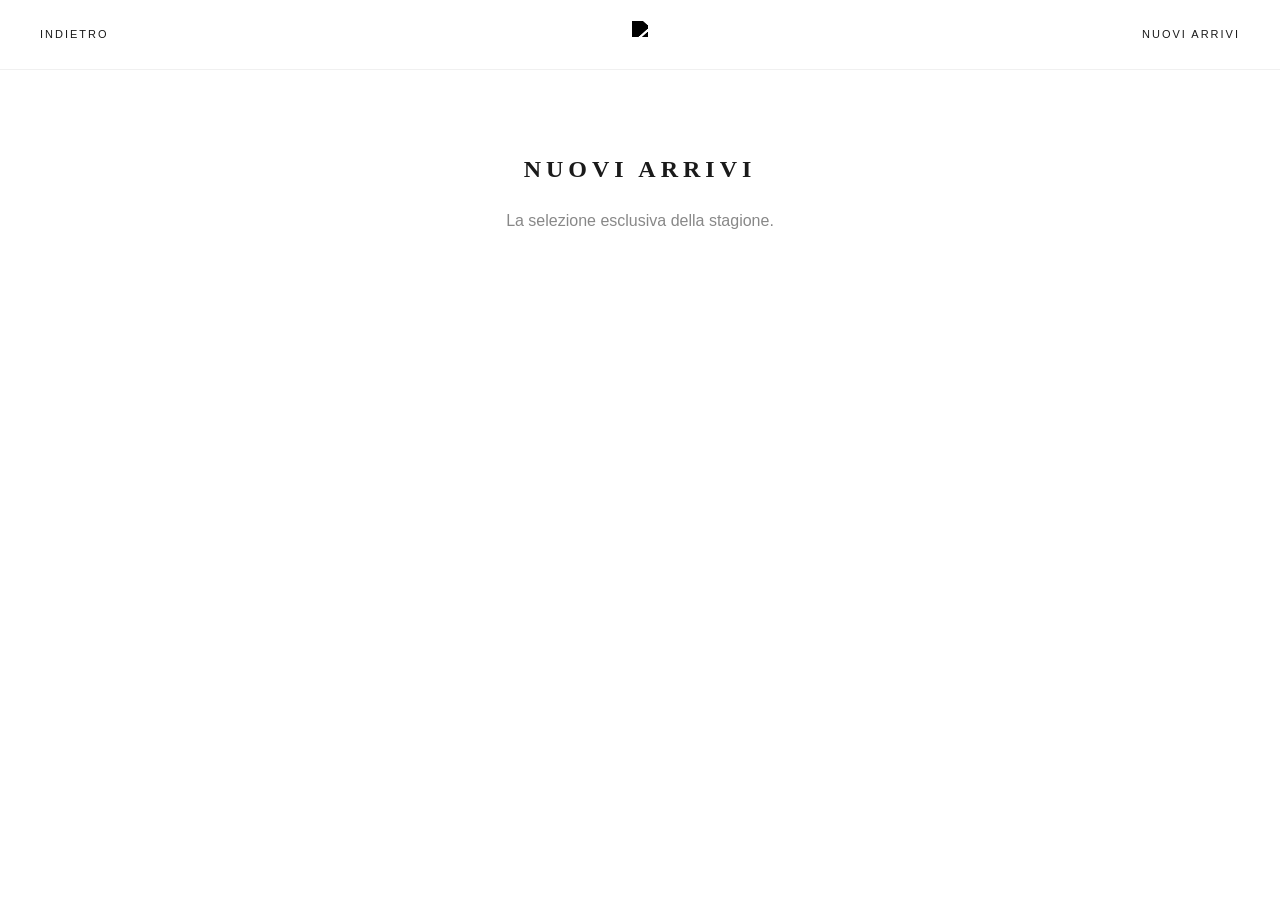
==== nuovi arrivi.html @ 4e627a47 "Update nuovi arrivi.html" ====
<!DOCTYPE html>
<html lang="it">
<head>
    <meta charset="UTF-8">
    <title>Nuovi Arrivi | COIN HOME</title>
    <link rel="stylesheet" href="style.css">
</head>
<body>
    <header>
        <div class="nav-left"><span onclick="location.href='index.html'">INDIETRO</span></div>
        <div class="logo-area"><img src="logo-coin-home-atelier.png" class="main-logo"></div>
        <div class="nav-right"><span>NUOVI ARRIVI</span></div>
    </header>

    <section style="padding: 150px 50px; text-align: center;">
        <h1 style="font-family: 'Tenor Sans'; letter-spacing: 5px;">NUOVI ARRIVI</h1>
        <p style="margin-top: 20px; color: #888;">La selezione esclusiva della stagione.</p>
        </section>
</body>
</html>
---- style.css ----
/* RESET E FONTS */
* { margin: 0; padding: 0; box-sizing: border-box; }
body { 
    font-family: 'Montserrat', sans-serif; 
    background: #fff; 
    color: #1a1a1a;
    line-height: 1.6;
}

h1, h2 { font-family: 'Tenor Sans', serif; text-transform: uppercase; letter-spacing: 4px; }

/* HEADER STILE GALLERIA D'ARTE */
header {
    position: fixed;
    top: 0; width: 100%;
    height: 70px;
    display: flex;
    justify-content: space-between;
    align-items: center;
    padding: 0 50px;
    background: rgba(255,255,255,0.95);
    z-index: 1000;
    border-bottom: 1px solid #f0f0f0;
}

.main-logo { height: 28px; filter: brightness(0); }

.nav-trigger, .search-trigger { 
    font-size: 11px; letter-spacing: 2px; cursor: pointer; text-transform: uppercase;
}

.vip-badge {
    font-size: 9px;
    background: #000;
    color: #fff;
    padding: 4px 10px;
    letter-spacing: 1px;
    margin-right: 20px;
}

/* HERO SECTION */
.hero {
    height: 100vh;
    background: #f9f9f9; /* Qui potrai mettere un'immagine di lino o interni */
    display: flex;
    align-items: center;
    justify-content: center;
    text-align: center;
    padding-top: 70px;
}

.hero h1 { font-size: 3rem; font-weight: 200; margin-bottom: 20px; }
.hero h1 span { font-weight: 400; color: #b0914f; } /* Oro opaco */

.btn-main {
    margin-top: 30px;
    padding: 15px 40px;
    background: #000;
    color: #fff;
    border: none;
    letter-spacing: 2px;
    cursor: pointer;
    transition: 0.3s;
}

.btn-main:hover { background: #b0914f; }

/* SIDE DRAWER */
.side-drawer {
    position: fixed;
    top: 0; left: -100%;
    width: 380px; height: 100%;
    background: #fff;
    z-index: 2000;
    transition: 0.6s cubic-bezier(0.19, 1, 0.22, 1);
    padding: 100px 50px;
}

.side-drawer.active { left: 0; }

.drawer-tag { font-size: 10px; color: #b0914f; margin-bottom: 30px; letter-spacing: 3px; }

.side-drawer ul { list-style: none; }
.side-drawer ul li { margin-bottom: 30px; }
.side-drawer ul li a { 
    text-decoration: none; color: #000; font-size: 18px; 
    text-transform: uppercase; letter-spacing: 2px;
}

.gold-link { color: #b0914f !important; font-weight: bold; }

/* PRODUCT GRID */
.vip-section { padding: 100px 50px; background: #fff; }
.section-title { text-align: center; margin-bottom: 60px; font-size: 1.5rem; }

.product-grid {
    display: grid;
    grid-template-columns: repeat(auto-fit, minmax(250px, 1fr));
    gap: 40px;
}

.product-card { position: relative; text-align: center; }
.product-img-placeholder { height: 350px; background: #f4f4f4; margin-bottom: 15px; }
.sale-tag { 
    position: absolute; top: 10px; left: 10px; 
    background: #b0914f; color: #fff; font-size: 10px; padding: 5px 10px; 
}

.old-price { text-decoration: line-through; color: #999; margin-right: 10px; }

@media (max-width: 768px) {
    header { padding: 0 20px; }
    .side-drawer { width: 100%; }
}
/* --- SEZIONE ARCHIVIO VIP --- */
.vip-archive {
    padding: 120px 40px;
    background: #fff;
}

.archive-header {
    text-align: center;
    margin-bottom: 80px;
}

.pre-title {
    font-size: 10px;
    letter-spacing: 3px;
    color: #b0914f; /* Oro opaco */
    font-weight: 600;
}

.section-desc {
    font-size: 14px;
    color: #666;
    max-width: 600px;
    margin: 20px auto;
    font-weight: 300;
}

/* GRID DEI PRODOTTI */
.product-grid {
    display: grid;
    grid-template-columns: repeat(auto-fit, minmax(300px, 1fr));
    gap: 40px;
}

.product-item {
    position: relative;
    overflow: hidden;
    transition: transform 0.3s ease;
}

.img-wrapper {
    position: relative;
    background: #f8f8f8;
    aspect-ratio: 3/4;
    overflow: hidden;
    margin-bottom: 15px;
}

.img-wrapper img {
    width: 100%;
    height: 100%;
    object-fit: cover;
    transition: scale 0.8s ease;
}

.product-item:hover img {
    scale: 1.05;
}

/* OVERLAY AL PASSAGGIO DEL MOUSE */
.overlay-buy {
    position: absolute;
    bottom: -50px;
    left: 0;
    width: 100%;
    height: 50px;
    background: #000;
    color: #fff;
    display: flex;
    align-items: center;
    justify-content: center;
    font-size: 11px;
    letter-spacing: 2px;
    transition: bottom 0.3s ease;
    cursor: pointer;
}

.product-item:hover .overlay-buy {
    bottom: 0;
}

/* TAG SCONTO */
.badge-discount {
    position: absolute;
    top: 15px;
    left: 15px;
    background: #000;
    color: #fff;
    font-size: 10px;
    padding: 5px 12px;
    z-index: 5;
    font-weight: 600;
}

/* INFO PRODOTTO */
.product-info h3 {
    font-size: 13px;
    font-weight: 400;
    margin-bottom: 8px;
    text-transform: uppercase;
    letter-spacing: 1px;
}

.category {
    font-size: 9px;
    color: #b0914f;
    display: block;
    margin-bottom: 5px;
    letter-spacing: 1px;
}

.price {
    font-size: 14px;
    font-weight: 500;
}

.old-price {
    text-decoration: line-through;
    color: #aaa;
    margin-right: 10px;
    font-weight: 300;
}
/* --- SEARCH OVERLAY MODERNO --- */
.search-modal {
    position: fixed;
    top: 0; left: 0;
    width: 100%; height: 100%;
    background: rgba(255, 255, 255, 0.95); /* Bianco quasi totale */
    backdrop-filter: blur(15px); /* Sfoca il sito dietro - Effetto Apple/Zara */
    z-index: 9999;
    display: flex;
    justify-content: center;
    align-items: center;
    opacity: 0;
    visibility: hidden;
    transition: all 0.5s cubic-bezier(0.19, 1, 0.22, 1);
}

.search-modal.active {
    opacity: 1;
    visibility: visible;
}

.search-content {
    width: 80%;
    max-width: 900px;
    text-align: center;
}

#ultra-search-input {
    width: 100%;
    border: none;
    background: transparent;
    font-size: 50px; /* Testo gigante e impattante */
    font-family: 'Tenor Sans', serif;
    text-transform: uppercase;
    letter-spacing: 6px;
    outline: none;
    text-align: center;
    color: #000;
}

.search-underline {
    height: 1px;
    background: #000;
    width: 0;
    margin: 20px auto;
    transition: width 1s ease 0.3s;
}

.search-modal.active .search-underline {
    width: 100%;
}

.search-tip {
    font-size: 10px;
    letter-spacing: 3px;
    color: #888;
    margin-top: 30px;
}

.close-search {
    position: absolute;
    top: 40px; right: 50px;
    font-size: 50px;
    cursor: pointer;
    font-weight: 100;
}
/* --- FIX HEADER DISTRIBUZIONE --- */
header {
    display: flex !important;
    justify-content: space-between !important; /* Spinge i tre blocchi ai lati e al centro */
    align-items: center !important;
    padding: 0 40px !important;
    height: 70px !important;
    position: fixed !important;
    width: 100%;
    background: #fff;
    z-index: 1000;
}

.nav-left, .nav-right {
    flex: 1; /* Forza i lati ad avere la stessa larghezza per centrare il logo */
    font-size: 11px;
    letter-spacing: 2px;
    text-transform: uppercase;
}

.nav-right {
    display: flex;
    justify-content: flex-end;
    align-items: center;
    gap: 20px;
}

.menu-trigger, .search-trigger {
    cursor: pointer;
    transition: opacity 0.3s;
}

.menu-trigger:hover, .search-trigger:hover {
    opacity: 0.5;
}

/* Assicurati che il logo sia centrale */
.logo-area {
    display: flex;
    justify-content: center;
    align-items: center;
}
header {
    display: flex !important;
    justify-content: space-between;
    align-items: center;
    padding: 0 40px;
    height: 80px;
    position: fixed;
    top: 0;
    width: 100%;
    background: rgba(255, 255, 255, 0.98);
    z-index: 2000; /* Deve stare sopra a tutto */
    border-bottom: 1px solid #f0f0f0;
}

/* Distribuzione equa dei tre spazi */
.nav-left, .nav-right, .logo-area {
    flex: 1;
    display: flex;
    align-items: center;
}

.logo-area { justify-content: center; }
.nav-right { justify-content: flex-end; gap: 25px; }

.menu-trigger, .search-trigger {
    font-size: 11px;
    letter-spacing: 2px;
    cursor: pointer;
    text-transform: uppercase;
}

/* Stile per il pannello laterale che si apre */
.side-drawer {
    position: fixed;
    top: 0;
    left: -100%; /* Nascosto */
    width: 350px;
    height: 100%;
    background: #fff;
    z-index: 3000;
    transition: 0.5s cubic-bezier(0.77, 0, 0.175, 1);
    padding: 80px 40px;
    box-shadow: 15px 0 50px rgba(0,0,0,0.05);
}

.side-drawer.active {
    left: 0; /* Entra in scena */
}
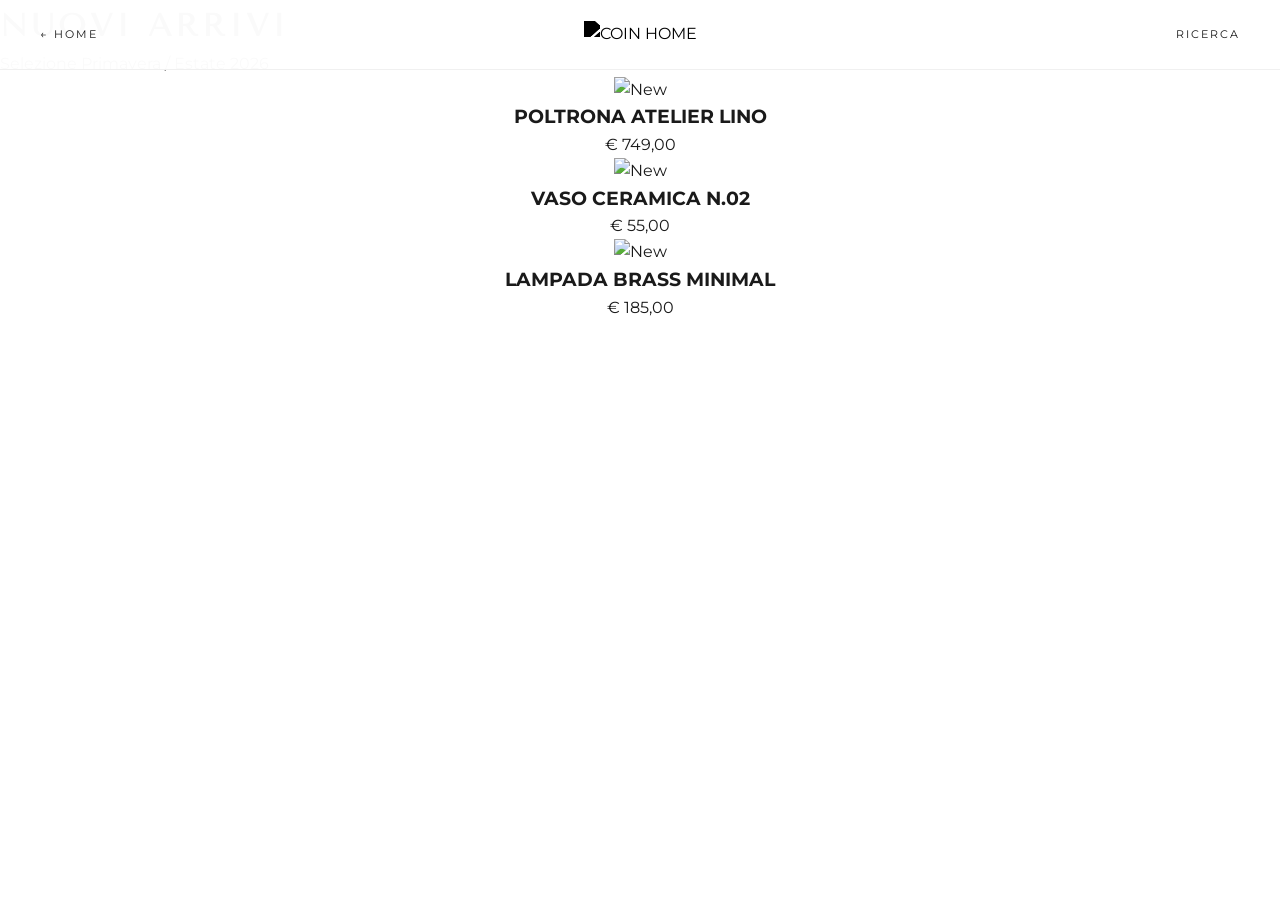
==== commit 41c51c07: "Update nuovi arrivi.html" ====
--- a/nuovi arrivi.html
+++ b/nuovi arrivi.html
@@ -2,19 +2,72 @@
 <html lang="it">
 <head>
     <meta charset="UTF-8">
-    <title>Nuovi Arrivi | COIN HOME</title>
+    <meta name="viewport" content="width=device-width, initial-scale=1.0">
+    <title>Nuovi Arrivi | COIN HOME ATELIER</title>
     <link rel="stylesheet" href="style.css">
+    <link href="https://fonts.googleapis.com/css2?family=Tenor+Sans&family=Montserrat:wght@200;300&display=swap" rel="stylesheet">
 </head>
-<body>
+<body class="page-arrivals">
+
     <header>
-        <div class="nav-left"><span onclick="location.href='index.html'">INDIETRO</span></div>
-        <div class="logo-area"><img src="logo-coin-home-atelier.png" class="main-logo"></div>
-        <div class="nav-right"><span>NUOVI ARRIVI</span></div>
+        <div class="nav-left" onclick="location.href='index.html'">
+            <span class="back-btn">← HOME</span>
+        </div>
+        <div class="logo-area">
+            <img src="logo-coin-home-atelier.png" alt="COIN HOME" class="main-logo">
+        </div>
+        <div class="nav-right">
+            <span class="search-trigger" onclick="openUltraSearch()">RICERCA</span>
+        </div>
     </header>
 
-    <section style="padding: 150px 50px; text-align: center;">
-        <h1 style="font-family: 'Tenor Sans'; letter-spacing: 5px;">NUOVI ARRIVI</h1>
-        <p style="margin-top: 20px; color: #888;">La selezione esclusiva della stagione.</p>
-        </section>
+    <main class="arrivals-container">
+        <div class="arrivals-header">
+            <h1>NUOVI ARRIVI</h1>
+            <p>Selezione Primavera / Estate 2026</p>
+        </div>
+
+        <div class="arrivals-grid">
+            <div class="product-card tall">
+                <div class="img-box">
+                    <img src="https://images.unsplash.com/photo-1616489953149-804364409514?q=80&w=1000" alt="New">
+                </div>
+                <div class="info">
+                    <h3>POLTRONA ATELIER LINO</h3>
+                    <p>€ 749,00</p>
+                </div>
+            </div>
+
+            <div class="product-card">
+                <div class="img-box">
+                    <img src="https://images.unsplash.com/photo-1586023492125-27b2c045efd7?q=80&w=800" alt="New">
+                </div>
+                <div class="info">
+                    <h3>VASO CERAMICA N.02</h3>
+                    <p>€ 55,00</p>
+                </div>
+            </div>
+
+            <div class="product-card">
+                <div class="img-box">
+                    <img src="https://images.unsplash.com/photo-1513519247388-4e282650d44d?q=80&w=800" alt="New">
+                </div>
+                <div class="info">
+                    <h3>LAMPADA BRASS MINIMAL</h3>
+                    <p>€ 185,00</p>
+                </div>
+            </div>
+        </div>
+    </main>
+
+    <div id="search-overlay" class="search-modal">
+        <span class="close-search" onclick="closeUltraSearch()">×</span>
+        <div class="search-content">
+            <input type="text" id="ultra-search-input" placeholder="CERCA NEI NUOVI ARRIVI...">
+            <div class="search-underline"></div>
+        </div>
+    </div>
+
+    <script src="script.js"></script>
 </body>
 </html>
--- a/style.css
+++ b/style.css
@@ -112,6 +112,7 @@
     header { padding: 0 20px; }
     .side-drawer { width: 100%; }
 }
+
 /* --- SEZIONE ARCHIVIO VIP --- */
 .vip-archive {
     padding: 120px 40px;
@@ -233,30 +234,57 @@
     margin-right: 10px;
     font-weight: 300;
 }
-/* --- SEARCH OVERLAY MODERNO --- */
-.search-modal {
+/* --- LOGICA BARRA DI RICERCA --- */
+#search-input {
+    width: 0;
+    opacity: 0;
+    border: none;
+    border-bottom: 1px solid #000; /* Linea sottile stile Zara */
+    outline: none;
+    font-size: 11px;
+    letter-spacing: 1px;
+    text-transform: uppercase;
+    transition: all 0.4s cubic-bezier(0.4, 0, 0.2, 1);
+    background: transparent;
+    padding: 5px 0;
+}
+
+/* Questa classe viene attivata dal JavaScript */
+#search-input.active {
+    width: 180px; /* La barra si allunga */
+    opacity: 1;
+    margin-right: 15px;
+}
+
+.search-trigger {
+    cursor: pointer;
+    font-size: 11px;
+    letter-spacing: 2px;
+}
+/* --- SEARCH OVERLAY ULTRA-MODERN --- */
+.search-overlay {
     position: fixed;
     top: 0; left: 0;
     width: 100%; height: 100%;
-    background: rgba(255, 255, 255, 0.95); /* Bianco quasi totale */
-    backdrop-filter: blur(15px); /* Sfoca il sito dietro - Effetto Apple/Zara */
-    z-index: 9999;
+    background: rgba(255, 255, 255, 0.98); /* Bianco quasi totale */
+    backdrop-filter: blur(10px); /* Sfoca il sito dietro */
+    z-index: 3000;
     display: flex;
     justify-content: center;
     align-items: center;
     opacity: 0;
     visibility: hidden;
-    transition: all 0.5s cubic-bezier(0.19, 1, 0.22, 1);
-}
-
-.search-modal.active {
+    transition: all 0.4s cubic-bezier(0.16, 1, 0.3, 1);
+}
+
+.search-overlay.active {
     opacity: 1;
     visibility: visible;
 }
 
-.search-content {
+.search-modal-content {
     width: 80%;
-    max-width: 900px;
+    max-width: 800px;
     text-align: center;
 }
 
@@ -264,41 +292,45 @@
     width: 100%;
     border: none;
     background: transparent;
-    font-size: 50px; /* Testo gigante e impattante */
+    font-size: 40px; /* Testo grande e impattante */
     font-family: 'Tenor Sans', serif;
     text-transform: uppercase;
-    letter-spacing: 6px;
+    letter-spacing: 5px;
     outline: none;
     text-align: center;
     color: #000;
 }
 
-.search-underline {
+.search-line {
     height: 1px;
     background: #000;
     width: 0;
     margin: 20px auto;
-    transition: width 1s ease 0.3s;
-}
-
-.search-modal.active .search-underline {
-    width: 100%;
-}
-
-.search-tip {
+    transition: width 0.8s ease 0.2s;
+}
+
+.search-overlay.active .search-line {
+    width: 100%;
+}
+
+.search-hint {
     font-size: 10px;
-    letter-spacing: 3px;
-    color: #888;
-    margin-top: 30px;
+    letter-spacing: 2px;
+    color: #999;
+    text-transform: uppercase;
+    margin-top: 20px;
 }
 
 .close-search {
     position: absolute;
     top: 40px; right: 50px;
-    font-size: 50px;
-    cursor: pointer;
-    font-weight: 100;
-}
+    font-size: 40px;
+    cursor: pointer;
+    font-weight: 200;
+}
+
+/* Nascondi lo scroll quando la ricerca è aperta */
+body.no-scroll { overflow: hidden; }
 /* --- FIX HEADER DISTRIBUZIONE --- */
 header {
     display: flex !important;
@@ -389,3 +421,37 @@
 .side-drawer.active {
     left: 0; /* Entra in scena */
 }
+/* Stile base del menu (nascosto a sinistra) */
+.side-drawer {
+    position: fixed;
+    top: 0;
+    left: -100%; /* Fuori dallo schermo */
+    width: 300px;
+    height: 100%;
+    background: #fff;
+    z-index: 3000;
+    transition: all 0.5s cubic-bezier(0.77, 0, 0.175, 1);
+    padding: 80px 40px;
+    box-shadow: 10px 0 30px rgba(0,0,0,0.05);
+}
+
+/* Quando il menu è ATTIVO (cliccato) */
+.side-drawer.active {
+    left: 0; /* Entra in scena */
+}
+
+/* Overlay Ricerca (nascosto di default) */
+.search-modal {
+    position: fixed;
+    top: 0; left: 0;
+    width: 100%; height: 100%;
+    background: rgba(255,255,255,0.98);
+    z-index: 4000;
+    display: none; /* Nascosto */
+    align-items: center;
+    justify-content: center;
+}
+
+.search-modal.active {
+    display: flex; /* Appare quando clicchi */
+}
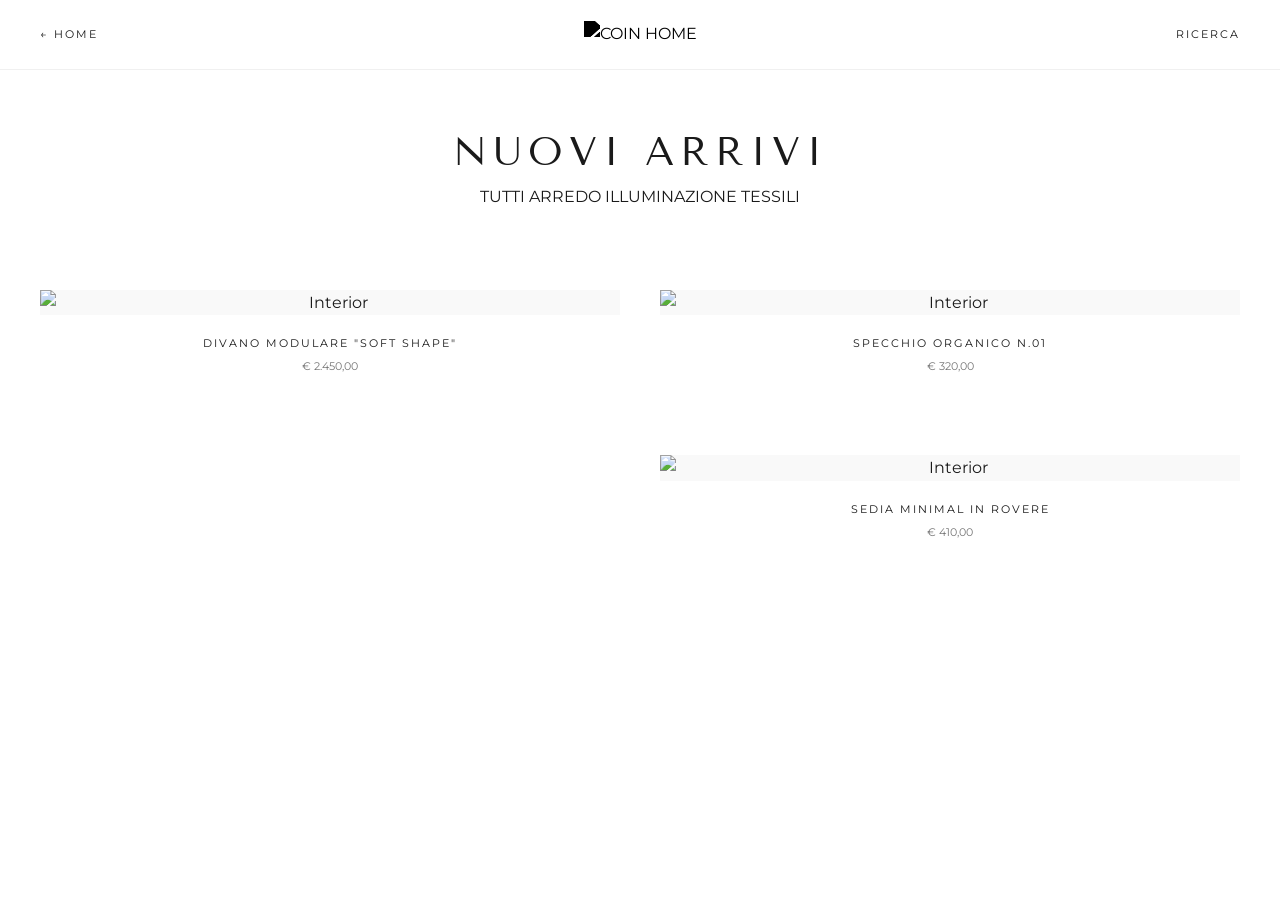
==== commit d51b9529: "Update nuovi arrivi.html" ====
--- a/nuovi arrivi.html
+++ b/nuovi arrivi.html
@@ -20,45 +20,50 @@
             <span class="search-trigger" onclick="openUltraSearch()">RICERCA</span>
         </div>
     </header>
+<main class="arrivals-container">
+    <div class="arrivals-header">
+        <h1>NUOVI ARRIVI</h1>
+        <div class="filter-bar">
+            <span>TUTTI</span>
+            <span>ARREDO</span>
+            <span>ILLUMINAZIONE</span>
+            <span>TESSILI</span>
+        </div>
+    </div>
 
-    <main class="arrivals-container">
-        <div class="arrivals-header">
-            <h1>NUOVI ARRIVI</h1>
-            <p>Selezione Primavera / Estate 2026</p>
+    <div class="arrivals-grid">
+        <div class="product-card tall">
+            <div class="img-box">
+                <img src="https://images.unsplash.com/photo-1618221195710-dd6b41faaea6?q=80&w=1200" alt="Interior">
+            </div>
+            <div class="info">
+                <h3>DIVANO MODULARE "SOFT SHAPE"</h3>
+                <p>€ 2.450,00</p>
+            </div>
         </div>
 
-        <div class="arrivals-grid">
-            <div class="product-card tall">
-                <div class="img-box">
-                    <img src="https://images.unsplash.com/photo-1616489953149-804364409514?q=80&w=1000" alt="New">
-                </div>
-                <div class="info">
-                    <h3>POLTRONA ATELIER LINO</h3>
-                    <p>€ 749,00</p>
-                </div>
+        <div class="product-card">
+            <div class="img-box">
+                <img src="https://images.unsplash.com/photo-1615876234886-fd9a39faa97f?q=80&w=800" alt="Interior">
             </div>
-
-            <div class="product-card">
-                <div class="img-box">
-                    <img src="https://images.unsplash.com/photo-1586023492125-27b2c045efd7?q=80&w=800" alt="New">
-                </div>
-                <div class="info">
-                    <h3>VASO CERAMICA N.02</h3>
-                    <p>€ 55,00</p>
-                </div>
-            </div>
-
-            <div class="product-card">
-                <div class="img-box">
-                    <img src="https://images.unsplash.com/photo-1513519247388-4e282650d44d?q=80&w=800" alt="New">
-                </div>
-                <div class="info">
-                    <h3>LAMPADA BRASS MINIMAL</h3>
-                    <p>€ 185,00</p>
-                </div>
+            <div class="info">
+                <h3>SPECCHIO ORGANICO N.01</h3>
+                <p>€ 320,00</p>
             </div>
         </div>
-    </main>
+
+        <div class="product-card">
+            <div class="img-box">
+                <img src="https://images.unsplash.com/photo-1634712282287-14ed57b9cc89?q=80&w=800" alt="Interior">
+            </div>
+            <div class="info">
+                <h3>SEDIA MINIMAL IN ROVERE</h3>
+                <p>€ 410,00</p>
+            </div>
+        </div>
+    </div>
+</main>
+
 
     <div id="search-overlay" class="search-modal">
         <span class="close-search" onclick="closeUltraSearch()">×</span>
--- a/style.css
+++ b/style.css
@@ -455,3 +455,82 @@
 .search-modal.active {
     display: flex; /* Appare quando clicchi */
 }
+/* --- STILE PAGINA NUOVI ARRIVI --- */
+.page-arrivals { background: #fff; }
+
+.arrivals-container {
+    padding: 120px 40px 60px 40px;
+    max-width: 1400px;
+    margin: 0 auto;
+}
+
+.arrivals-header {
+    text-align: center;
+    margin-bottom: 80px;
+}
+
+.arrivals-header h1 {
+    font-family: 'Tenor Sans', serif;
+    font-size: 2.5rem;
+    font-weight: 200;
+    letter-spacing: 6px;
+}
+
+.arrivals-header p {
+    font-size: 11px;
+    letter-spacing: 3px;
+    color: #999;
+    text-transform: uppercase;
+    margin-top: 15px;
+}
+
+/* Griglia Editoriale */
+.arrivals-grid {
+    display: grid;
+    grid-template-columns: repeat(2, 1fr);
+    gap: 40px;
+}
+
+.product-card {
+    position: relative;
+    margin-bottom: 40px;
+}
+
+.product-card.tall {
+    grid-row: span 2;
+}
+
+.product-card .img-box {
+    background: #f9f9f9;
+    overflow: hidden;
+    margin-bottom: 20px;
+}
+
+.product-card img {
+    width: 100%;
+    height: auto;
+    display: block;
+    transition: transform 0.8s ease;
+}
+
+.product-card:hover img {
+    transform: scale(1.03);
+}
+
+.product-card .info h3 {
+    font-size: 11px;
+    letter-spacing: 2px;
+    font-weight: 400;
+}
+
+.product-card .info p {
+    font-size: 11px;
+    color: #777;
+    margin-top: 5px;
+}
+
+/* Responsive Mobile */
+@media (max-width: 768px) {
+    .arrivals-grid { grid-template-columns: 1fr; }
+    .arrivals-header h1 { font-size: 1.8rem; }
+}
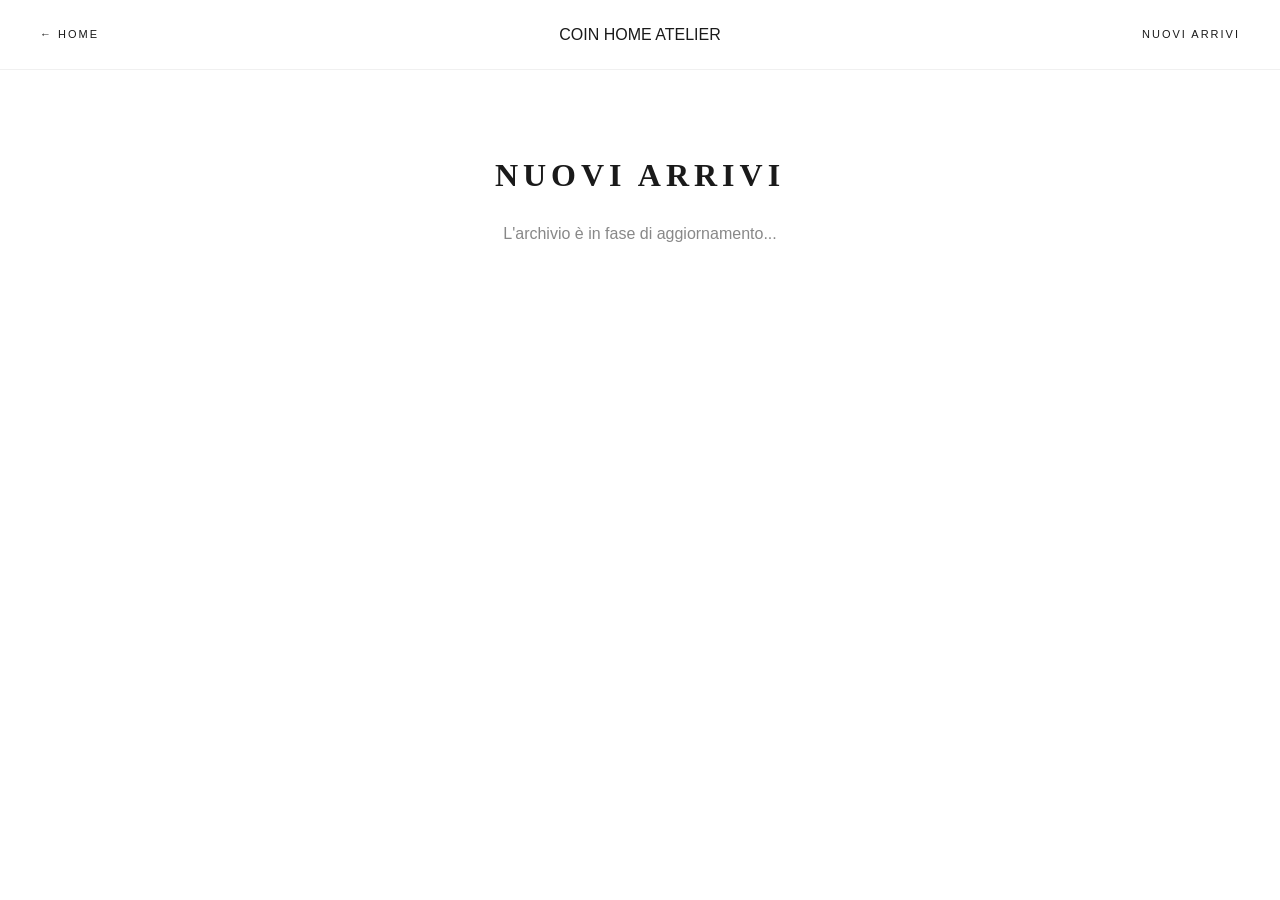
==== commit 84b35cf7: "Update nuovi arrivi.html" ====
--- a/nuovi arrivi.html
+++ b/nuovi arrivi.html
@@ -3,76 +3,18 @@
 <head>
     <meta charset="UTF-8">
     <meta name="viewport" content="width=device-width, initial-scale=1.0">
-    <title>Nuovi Arrivi | COIN HOME ATELIER</title>
-    <link rel="stylesheet" href="style.css">
-    <link href="https://fonts.googleapis.com/css2?family=Tenor+Sans&family=Montserrat:wght@200;300&display=swap" rel="stylesheet">
-</head>
-<body class="page-arrivals">
+    <title>Nuovi Arrivi | COIN HOME</title>
+    <link rel="stylesheet" href="style.css"> </head>
+<body>
+    <header>
+        <div class="nav-left" onclick="window.location.href='index.html'" style="cursor:pointer;">← HOME</div>
+        <div class="logo-area">COIN HOME ATELIER</div>
+        <div class="nav-right">NUOVI ARRIVI</div>
+    </header>
 
-    <header>
-        <div class="nav-left" onclick="location.href='index.html'">
-            <span class="back-btn">← HOME</span>
-        </div>
-        <div class="logo-area">
-            <img src="logo-coin-home-atelier.png" alt="COIN HOME" class="main-logo">
-        </div>
-        <div class="nav-right">
-            <span class="search-trigger" onclick="openUltraSearch()">RICERCA</span>
-        </div>
-    </header>
-<main class="arrivals-container">
-    <div class="arrivals-header">
-        <h1>NUOVI ARRIVI</h1>
-        <div class="filter-bar">
-            <span>TUTTI</span>
-            <span>ARREDO</span>
-            <span>ILLUMINAZIONE</span>
-            <span>TESSILI</span>
-        </div>
-    </div>
-
-    <div class="arrivals-grid">
-        <div class="product-card tall">
-            <div class="img-box">
-                <img src="https://images.unsplash.com/photo-1618221195710-dd6b41faaea6?q=80&w=1200" alt="Interior">
-            </div>
-            <div class="info">
-                <h3>DIVANO MODULARE "SOFT SHAPE"</h3>
-                <p>€ 2.450,00</p>
-            </div>
-        </div>
-
-        <div class="product-card">
-            <div class="img-box">
-                <img src="https://images.unsplash.com/photo-1615876234886-fd9a39faa97f?q=80&w=800" alt="Interior">
-            </div>
-            <div class="info">
-                <h3>SPECCHIO ORGANICO N.01</h3>
-                <p>€ 320,00</p>
-            </div>
-        </div>
-
-        <div class="product-card">
-            <div class="img-box">
-                <img src="https://images.unsplash.com/photo-1634712282287-14ed57b9cc89?q=80&w=800" alt="Interior">
-            </div>
-            <div class="info">
-                <h3>SEDIA MINIMAL IN ROVERE</h3>
-                <p>€ 410,00</p>
-            </div>
-        </div>
-    </div>
-</main>
-
-
-    <div id="search-overlay" class="search-modal">
-        <span class="close-search" onclick="closeUltraSearch()">×</span>
-        <div class="search-content">
-            <input type="text" id="ultra-search-input" placeholder="CERCA NEI NUOVI ARRIVI...">
-            <div class="search-underline"></div>
-        </div>
-    </div>
-
-    <script src="script.js"></script>
+    <main style="padding-top: 150px; text-align: center;">
+        <h1 style="font-family: serif; letter-spacing: 5px;">NUOVI ARRIVI</h1>
+        <p style="color: #888; margin-top: 20px;">L'archivio è in fase di aggiornamento...</p>
+    </main>
 </body>
-</html>
+</html
--- a/style.css
+++ b/style.css
@@ -455,82 +455,60 @@
 .search-modal.active {
     display: flex; /* Appare quando clicchi */
 }
-/* --- STILE PAGINA NUOVI ARRIVI --- */
-.page-arrivals { background: #fff; }
-
-.arrivals-container {
-    padding: 120px 40px 60px 40px;
-    max-width: 1400px;
-    margin: 0 auto;
-}
-
-.arrivals-header {
-    text-align: center;
-    margin-bottom: 80px;
-}
+/* --- PAGINA NUOVI ARRIVI --- */
+.arrivals-container { padding: 140px 20px 60px; max-width: 1600px; margin: 0 auto; }
 
 .arrivals-header h1 {
     font-family: 'Tenor Sans', serif;
-    font-size: 2.5rem;
+    font-size: 32px;
+    letter-spacing: 8px;
+    text-align: center;
+    margin-bottom: 30px;
     font-weight: 200;
-    letter-spacing: 6px;
-}
-
-.arrivals-header p {
-    font-size: 11px;
-    letter-spacing: 3px;
-    color: #999;
-    text-transform: uppercase;
-    margin-top: 15px;
-}
-
-/* Griglia Editoriale */
+}
+
+.filter-bar {
+    display: flex;
+    justify-content: center;
+    gap: 30px;
+    margin-bottom: 60px;
+    font-size: 10px;
+    letter-spacing: 2px;
+    color: #888;
+}
+
+.filter-bar span { cursor: pointer; transition: 0.3s; border-bottom: 1px solid transparent; padding-bottom: 5px; }
+.filter-bar span:hover { color: #000; border-bottom: 1px solid #000; }
+
+/* Griglia Asimmetrica */
 .arrivals-grid {
     display: grid;
     grid-template-columns: repeat(2, 1fr);
-    gap: 40px;
-}
-
-.product-card {
-    position: relative;
-    margin-bottom: 40px;
-}
-
-.product-card.tall {
-    grid-row: span 2;
-}
+    gap: 30px;
+}
+
+.product-card.tall { grid-row: span 2; }
 
 .product-card .img-box {
-    background: #f9f9f9;
+    background: #f7f7f7;
+    aspect-ratio: 4/5;
     overflow: hidden;
-    margin-bottom: 20px;
 }
 
 .product-card img {
-    width: 100%;
-    height: auto;
-    display: block;
-    transition: transform 0.8s ease;
-}
-
-.product-card:hover img {
-    transform: scale(1.03);
-}
-
-.product-card .info h3 {
-    font-size: 11px;
-    letter-spacing: 2px;
-    font-weight: 400;
-}
-
-.product-card .info p {
-    font-size: 11px;
-    color: #777;
-    margin-top: 5px;
-}
-
-/* Responsive Mobile */
+    width: 100%; height: 100%;
+    object-fit: cover;
+    transition: transform 1.2s cubic-bezier(0.16, 1, 0.3, 1);
+}
+
+.product-card:hover img { transform: scale(1.05); }
+
+.product-card .info { padding: 20px 0; text-align: left; }
+.product-card .info h3 { font-size: 11px; letter-spacing: 2px; font-weight: 300; }
+.product-card .info p { font-size: 11px; color: #999; margin-top: 8px; }
+
+/* Mobile */
 @media (max-width: 768px) {
     .arrivals-grid { grid-template-columns: 1fr; }
-    .arrivals-header h1 { font-size: 1.8rem; }
-}
+    .filter-bar { gap: 15px; font-size: 9px; }
+}
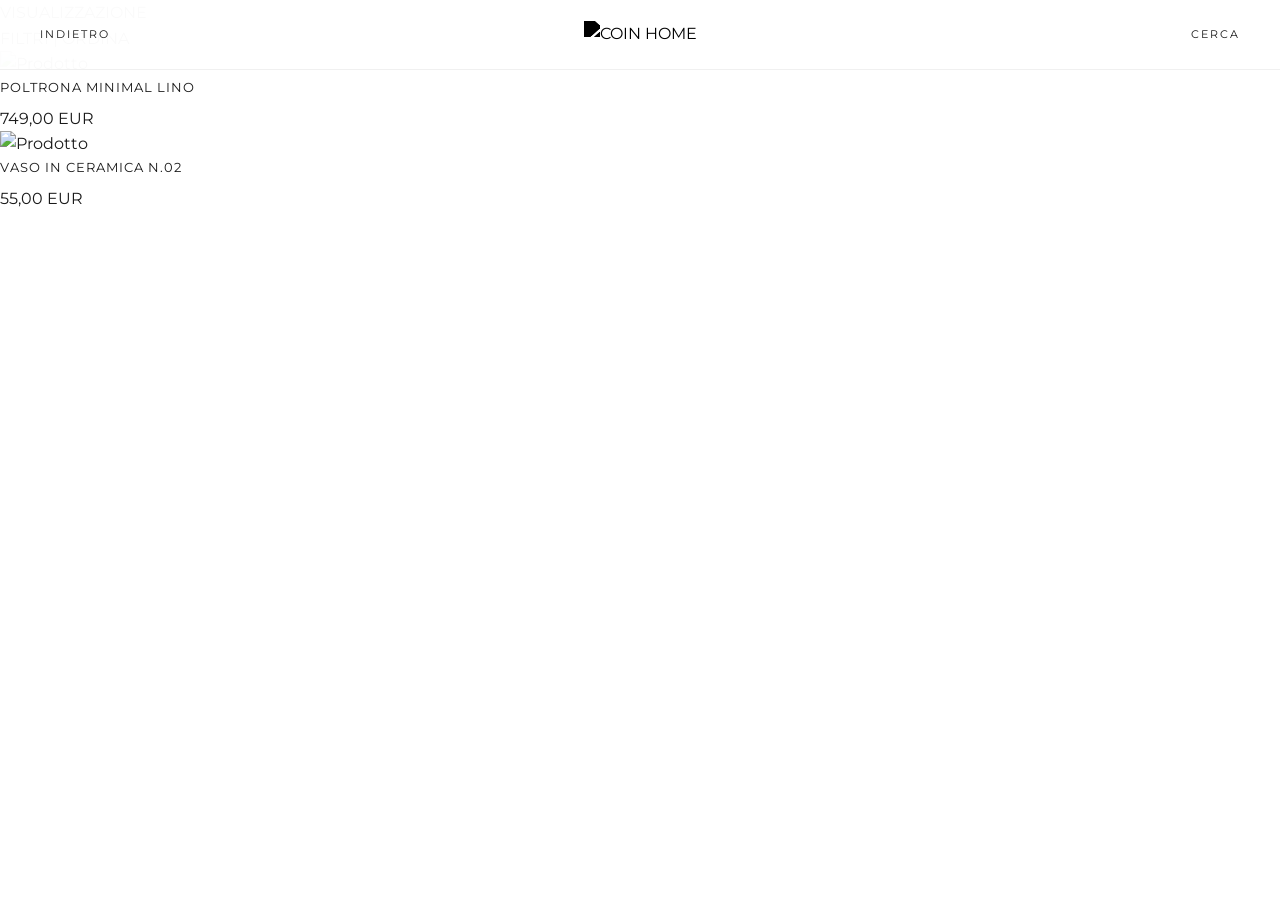
==== commit ada76126: "Update nuovi arrivi.html" ====
--- a/nuovi arrivi.html
+++ b/nuovi arrivi.html
@@ -3,18 +3,66 @@
 <head>
     <meta charset="UTF-8">
     <meta name="viewport" content="width=device-width, initial-scale=1.0">
-    <title>Nuovi Arrivi | COIN HOME</title>
-    <link rel="stylesheet" href="style.css"> </head>
+    <title>Nuovi Arrivi | COIN HOME ATELIER</title>
+    <link rel="stylesheet" href="style.css">
+    <link href="https://fonts.googleapis.com/css2?family=Montserrat:wght@200;300;400&display=swap" rel="stylesheet">
+</head>
 <body>
+
     <header>
-        <div class="nav-left" onclick="window.location.href='index.html'" style="cursor:pointer;">← HOME</div>
-        <div class="logo-area">COIN HOME ATELIER</div>
-        <div class="nav-right">NUOVI ARRIVI</div>
+        <div class="nav-left" onclick="location.href='index.html'">
+            <span class="back-btn">INDIETRO</span>
+        </div>
+        <div class="logo-area">
+            <img src="logo-coin-home-atelier.png" alt="COIN HOME" class="main-logo">
+        </div>
+        <div class="nav-right">
+            <span class="search-trigger" onclick="openUltraSearch()">CERCA</span>
+        </div>
     </header>
 
-    <main style="padding-top: 150px; text-align: center;">
-        <h1 style="font-family: serif; letter-spacing: 5px;">NUOVI ARRIVI</h1>
-        <p style="color: #888; margin-top: 20px;">L'archivio è in fase di aggiornamento...</p>
+    <main class="arrivals-wrapper">
+        <div class="zara-controls">
+            <div class="control-group">
+                <span class="label">VISUALIZZAZIONE</span>
+                <div class="view-indicator">
+                    <div class="line"></div>
+                    <div class="dot"></div>
+                </div>
+            </div>
+            <div class="control-group">
+                <span class="filter-btn">FILTRI</span>
+                <span class="separator">|</span>
+                <span class="sort-btn">ORDINA</span>
+            </div>
+        </div>
+
+        <div class="products-grid">
+            <div class="product-item">
+                <img src="https://images.unsplash.com/photo-1616489953149-804364409514?q=80&w=800" alt="Prodotto">
+                <div class="product-info">
+                    <h3>POLTRONA MINIMAL LINO</h3>
+                    <p>749,00 EUR</p>
+                </div>
+            </div>
+            <div class="product-item">
+                <img src="https://images.unsplash.com/photo-1586023492125-27b2c045efd7?q=80&w=800" alt="Prodotto">
+                <div class="product-info">
+                    <h3>VASO IN CERAMICA N.02</h3>
+                    <p>55,00 EUR</p>
+                </div>
+            </div>
+        </div>
     </main>
+
+    <div id="search-overlay" class="search-modal">
+        <span class="close-search" onclick="closeUltraSearch()">×</span>
+        <div class="search-content">
+            <input type="text" id="ultra-search-input" placeholder="COSA CERCHI?">
+            <div class="underline"></div>
+        </div>
+    </div>
+
+    <script src="script.js"></script>
 </body>
-</html
+</html>
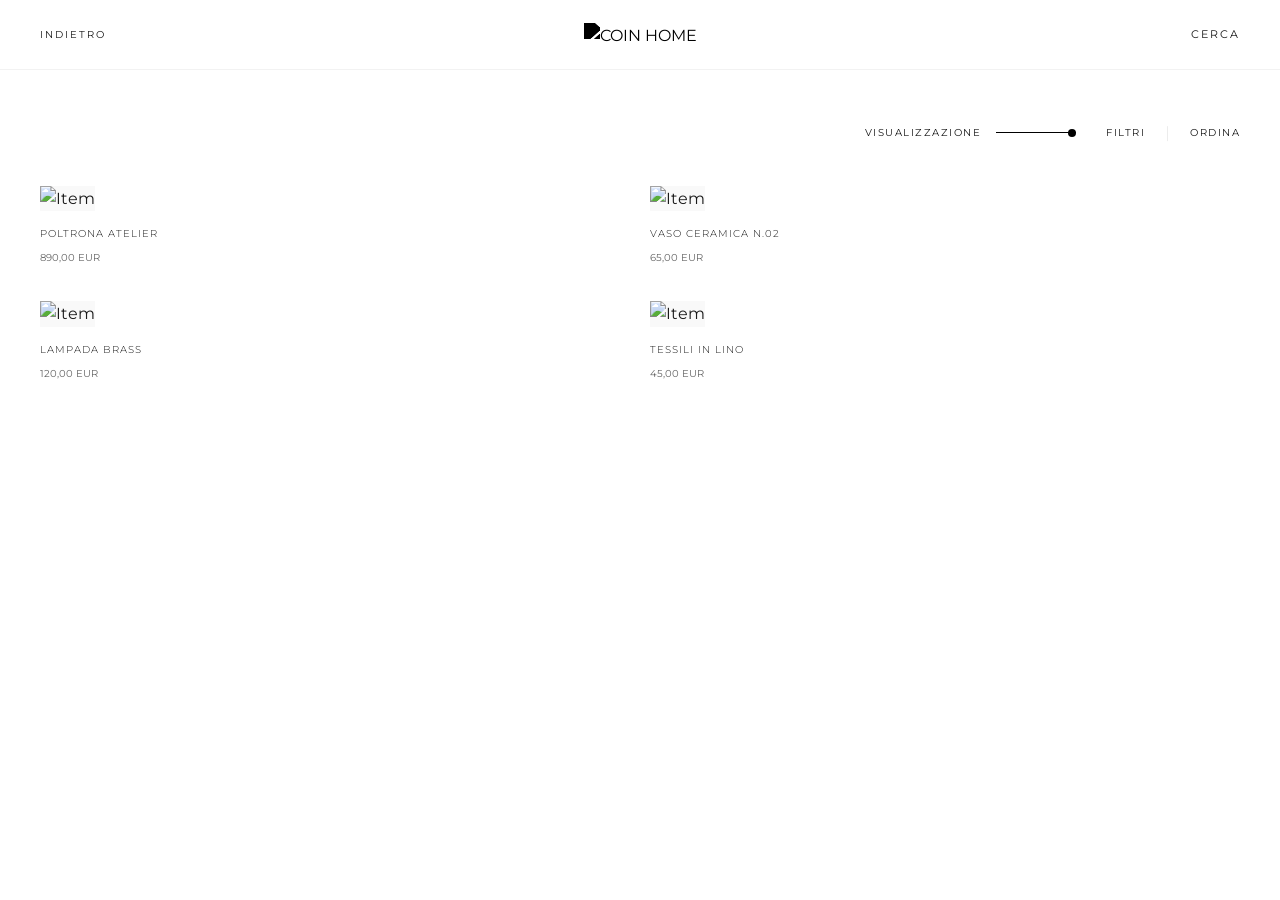
==== commit efc4f23c: "Update nuovi arrivi.html" ====
--- a/nuovi arrivi.html
+++ b/nuovi arrivi.html
@@ -23,46 +23,60 @@
 
     <main class="arrivals-wrapper">
         <div class="zara-controls">
-            <div class="control-group">
+            <div class="control-group" onclick="toggleGridLayout()">
                 <span class="label">VISUALIZZAZIONE</span>
                 <div class="view-indicator">
                     <div class="line"></div>
-                    <div class="dot"></div>
+                    <div id="grid-dot" class="dot"></div>
                 </div>
             </div>
             <div class="control-group">
-                <span class="filter-btn">FILTRI</span>
+                <span class="filter-btn" onclick="openFilters()">FILTRI</span>
                 <span class="separator">|</span>
-                <span class="sort-btn">ORDINA</span>
+                <span class="sort-btn" onclick="openSort()">ORDINA</span>
             </div>
         </div>
 
-        <div class="products-grid">
+        <div id="products-grid" class="products-grid">
             <div class="product-item">
-                <img src="https://images.unsplash.com/photo-1616489953149-804364409514?q=80&w=800" alt="Prodotto">
+                <div class="img-container">
+                    <img src="https://images.unsplash.com/photo-1616489953149-804364409514?q=80&w=800" alt="Item">
+                </div>
                 <div class="product-info">
-                    <h3>POLTRONA MINIMAL LINO</h3>
-                    <p>749,00 EUR</p>
+                    <h3>POLTRONA ATELIER</h3>
+                    <p>890,00 EUR</p>
                 </div>
             </div>
             <div class="product-item">
-                <img src="https://images.unsplash.com/photo-1586023492125-27b2c045efd7?q=80&w=800" alt="Prodotto">
+                <div class="img-container">
+                    <img src="https://images.unsplash.com/photo-1586023492125-27b2c045efd7?q=80&w=800" alt="Item">
+                </div>
                 <div class="product-info">
-                    <h3>VASO IN CERAMICA N.02</h3>
-                    <p>55,00 EUR</p>
+                    <h3>VASO CERAMICA N.02</h3>
+                    <p>65,00 EUR</p>
+                </div>
+            </div>
+            <div class="product-item">
+                <div class="img-container">
+                    <img src="https://images.unsplash.com/photo-1513519247388-4e282650d44d?q=80&w=800" alt="Item">
+                </div>
+                <div class="product-info">
+                    <h3>LAMPADA BRASS</h3>
+                    <p>120,00 EUR</p>
+                </div>
+            </div>
+            <div class="product-item">
+                <div class="img-container">
+                    <img src="https://images.unsplash.com/photo-1600210492486-724fe5c67fb0?q=80&w=800" alt="Item">
+                </div>
+                <div class="product-info">
+                    <h3>TESSILI IN LINO</h3>
+                    <p>45,00 EUR</p>
                 </div>
             </div>
         </div>
     </main>
 
-    <div id="search-overlay" class="search-modal">
-        <span class="close-search" onclick="closeUltraSearch()">×</span>
-        <div class="search-content">
-            <input type="text" id="ultra-search-input" placeholder="COSA CERCHI?">
-            <div class="underline"></div>
-        </div>
-    </div>
-
     <script src="script.js"></script>
 </body>
 </html>
--- a/style.css
+++ b/style.css
@@ -512,3 +512,58 @@
     .arrivals-grid { grid-template-columns: 1fr; }
     .filter-bar { gap: 15px; font-size: 9px; }
 }
+/* --- RESET & HEADER --- */
+header {
+    display: flex; justify-content: space-between; align-items: center;
+    padding: 0 40px; height: 70px; position: fixed; top: 0; width: 100%;
+    background: #fff; z-index: 1000; border-bottom: 1px solid #f2f2f2;
+}
+.main-logo { height: 24px; filter: brightness(0); }
+.nav-left, .nav-right { flex: 1; font-size: 10px; letter-spacing: 2px; cursor: pointer; }
+.nav-right { text-align: right; }
+
+/* --- ZARA HOME CONTROLS (BARRA FILTRI) --- */
+.zara-controls {
+    display: flex; justify-content: flex-end; align-items: center;
+    padding: 120px 40px 20px; /* 120px per scendere sotto l'header */
+    gap: 30px; background: #fff;
+}
+
+.control-group { display: flex; align-items: center; gap: 15px; }
+
+.label, .filter-btn, .sort-btn {
+    font-size: 10px; letter-spacing: 1.5px; font-weight: 400; text-transform: uppercase;
+}
+
+/* La linea con il pallino */
+.view-indicator { display: flex; align-items: center; position: relative; width: 80px; }
+.view-indicator .line { height: 1px; background: #000; width: 100%; }
+.view-indicator .dot { 
+    width: 8px; height: 8px; background: #000; border-radius: 50%; 
+    position: absolute; right: 0; 
+}
+
+.separator { color: #dbdbdb; font-weight: 200; margin: 0 5px; }
+
+/* --- GRIGLIA PRODOTTI --- */
+.products-grid {
+    display: grid; grid-template-columns: repeat(2, 1fr); gap: 20px; padding: 20px 40px;
+}
+.product-item img { width: 100%; height: auto; background: #f9f9f9; }
+.product-info { padding: 15px 0; }
+.product-info h3 { font-size: 10px; letter-spacing: 1px; font-weight: 300; }
+.product-info p { font-size: 10px; color: #666; margin-top: 5px; }
+
+/* --- RICERCA MODERNA --- */
+.search-modal {
+    position: fixed; top: 0; left: 0; width: 100%; height: 100%;
+    background: rgba(255,255,255,0.98); backdrop-filter: blur(10px);
+    z-index: 2000; display: none; align-items: center; justify-content: center;
+}
+.search-modal.active { display: flex; }
+#ultra-search-input { 
+    border: none; background: transparent; font-size: 30px; text-align: center; 
+    width: 80%; outline: none; text-transform: uppercase; 
+}
+.underline { height: 1px; background: #000; width: 60%; margin: 10px auto; }
+.close-search { position: absolute; top: 30px; right: 40px; font-size: 40px; cursor: pointer; }
